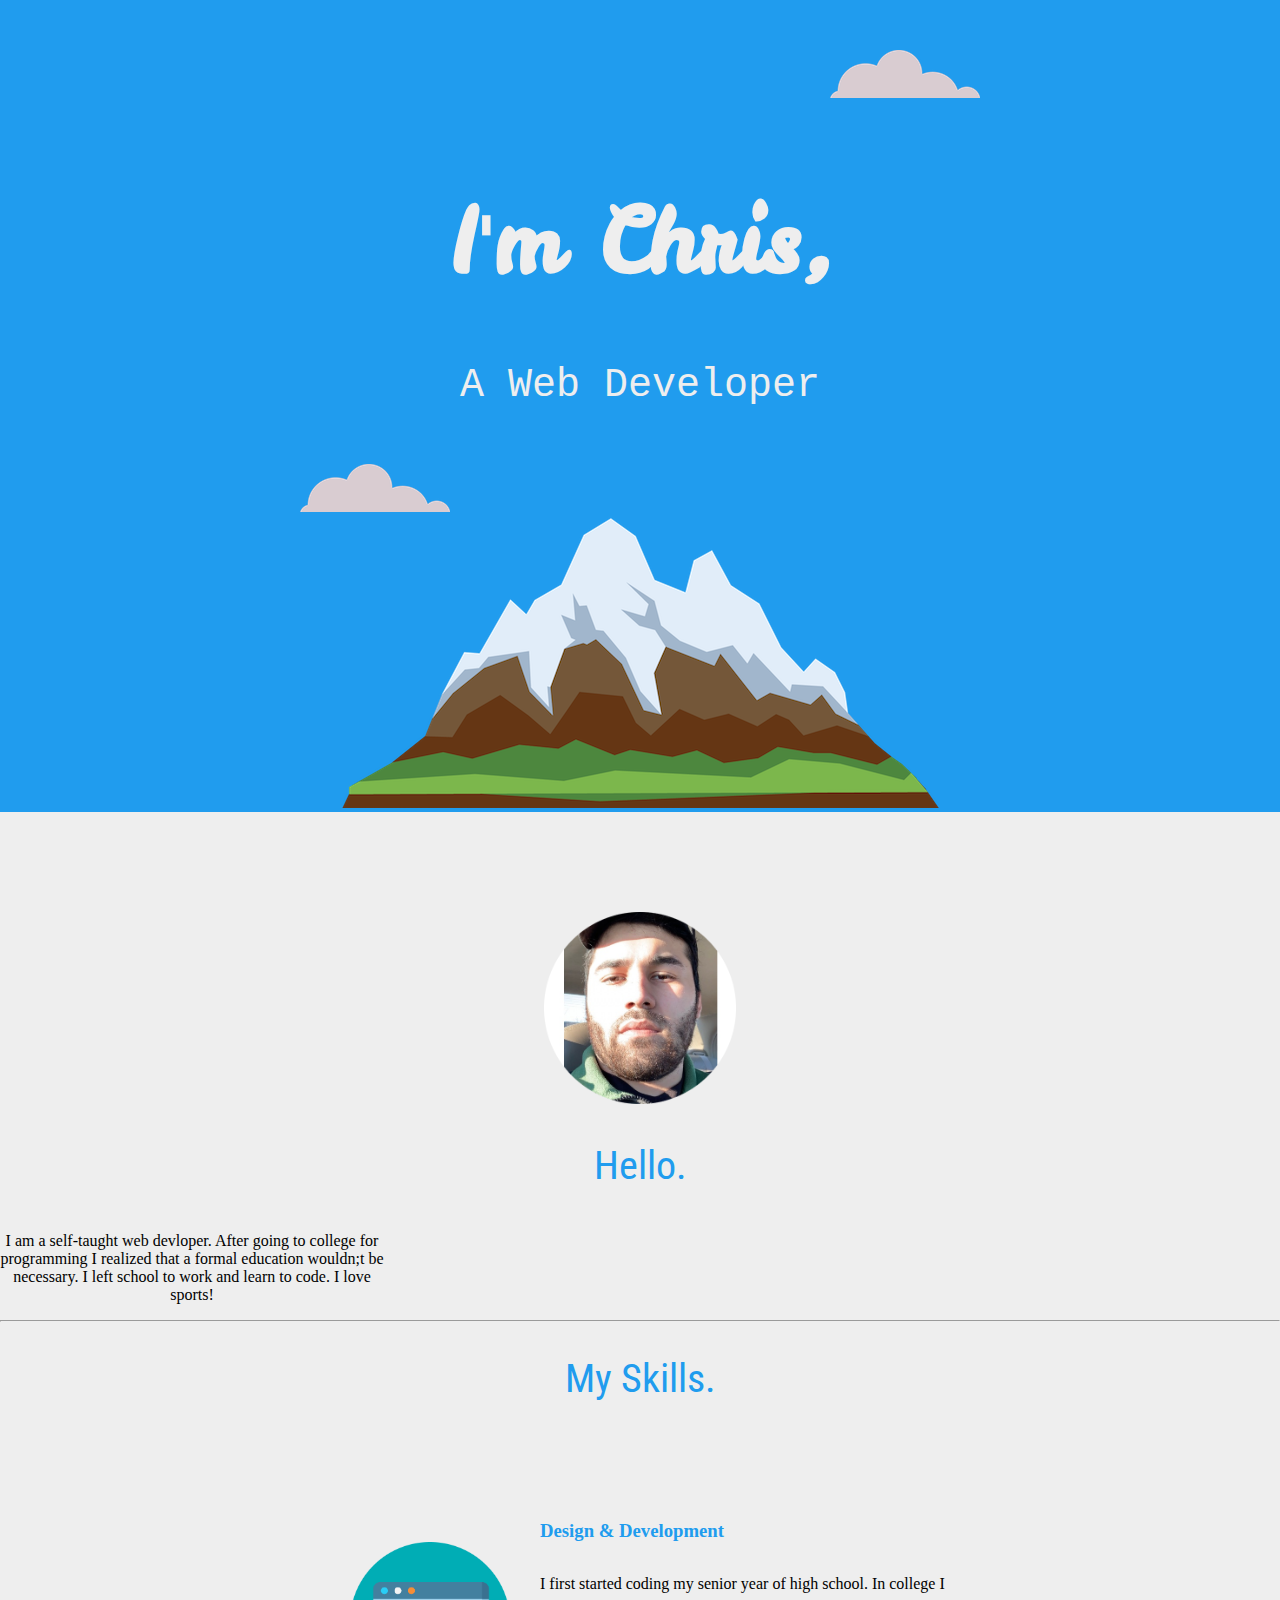
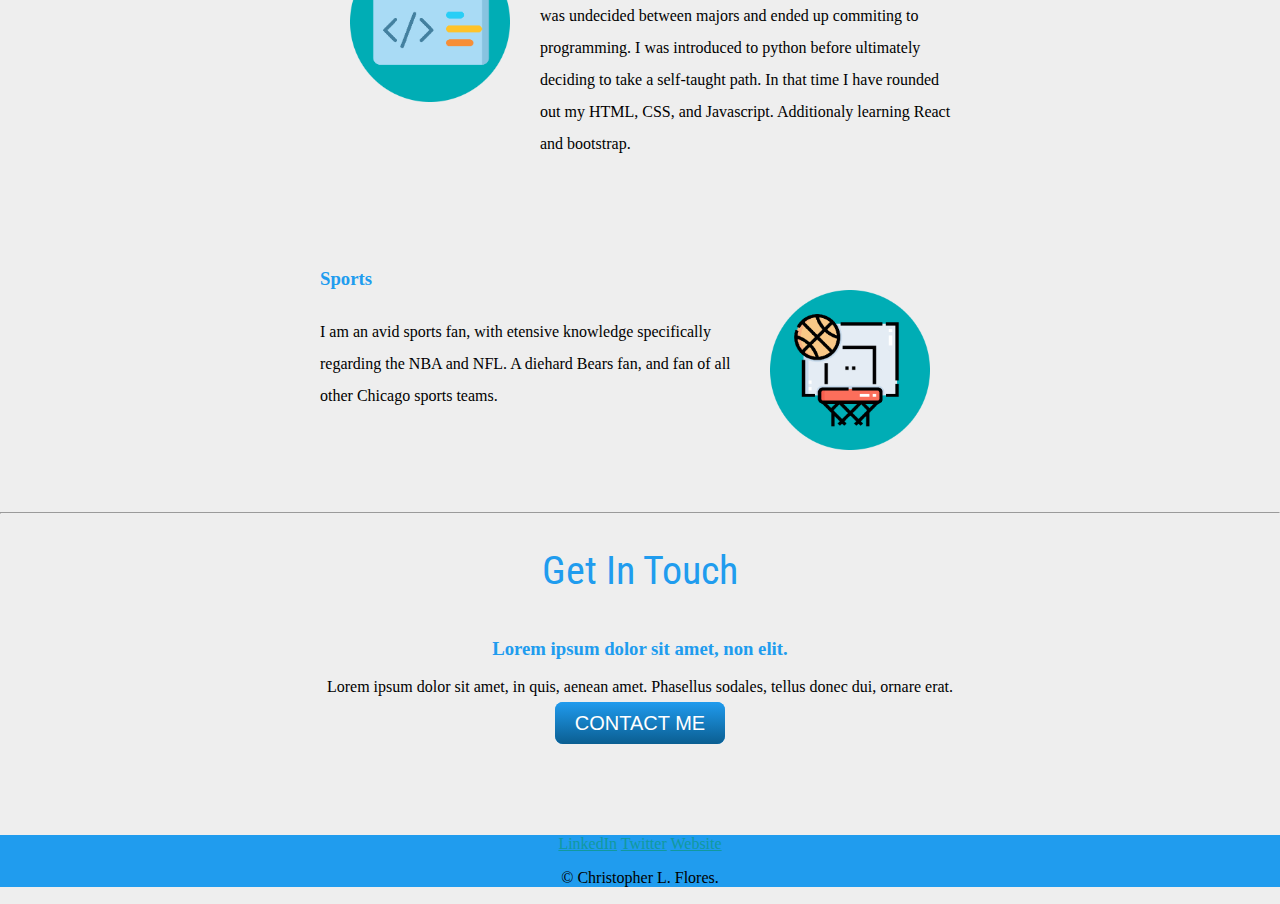
==== index 11.51.40 PM 11.51.40 PM.html @ d6a1edf1 "n" ====
<!DOCTYPE html>
<html lang="en">
<head>
  <meta charset="UTF-8">
  <meta http-equiv="X-UA-Compatible" content="IE=edge">
  <meta name="viewport" content="width=device-width, initial-scale=1.0">
  <title>Christopher</title>
  <link rel="stylesheet" href="css/styles.css">
  <link rel="icon" href="favicon.ico">
  <link rel="preconnect" href="https://fonts.googleapis.com">
  <link rel="preconnect" href="https://fonts.gstatic.com" crossorigin>
  <link href="https://fonts.googleapis.com/css2?family=Leckerli+One&family=Roboto+Condensed&display=swap" rel="stylesheet"> 
</head>
<body>

  <div class="top-container">
    <img class="top-cloud" src="images/cloud.png" alt="cloud">
    <h1>I'm Chris,</h1>
    <h2 class="web-dev">A Web Developer</h2>
    <img class="bottom-cloud" src="images/cloud.png" alt="cloud">
    <img src="images/mountain.png" alt="a mountain">
  </div>
  
  <div class="middle-container">
    <div class="profile">
      <img class="profile-pic" src="images/chirs-profile-pic-circle.png" alt="A pic of me:)">
      <h2>Hello.</h2>
      <p class="intro-p">I am a self-taught web devloper. After going to college for programming I realized that a formal education wouldn;t be necessary. I left school to work and learn to code. I love sports!</p>
    </div>
    <hr>
    <div class="skills">
      <h2>My Skills.</h2>
      <div class="skill-row">
        <img class="code-icon" src="images/code-icon-modified.png" alt="code/programming icon">
        <h3>Design & Development</h3>
        <p>I first started coding my senior year of high school. In college I was undecided between majors and ended up commiting to programming. I was introduced to python before ultimately deciding to take a self-taught path. In that time I have rounded out my HTML, CSS, and Javascript. Additionaly learning React and bootstrap.</p>
      </div>
      <div class="skill-row">
        <img class="basketball-icon" src="images/basketball-icon-modified.png" alt="basketball icon">
        <h3>Sports</h3>
        <p>I am an avid sports fan, with etensive knowledge specifically regarding the NBA and NFL. A diehard Bears fan, and fan of all other Chicago sports teams. </p>
      </div>
    </div>
    <hr>

    <div class="contact-me">
      <h2>Get In Touch</h2>
      <h3>Lorem ipsum dolor sit amet, non elit.</h3>
      <p>Lorem ipsum dolor sit amet, in quis, aenean amet. Phasellus sodales, tellus donec dui, ornare erat.</p>
      <a class="btn" href="mailto:leefloreschris@gmail.com">CONTACT ME</a>
    </div>
  </div>
  
  <div class="bottom-container">
    <a class="footer-link" href="https://www.linkedin.com/">LinkedIn</a>
    <a class="footer-link" href="https://twitter.com/">Twitter</a>
    <a class="footer-link" href="https://www.appbrewery.co/">Website</a>
    <p>© Christopher L. Flores.</p>
  </div>
</body>
</html>
---- css/styles.css ----
body {
  margin: 0;
  text-align: center;
  background-color: #EEEEEE;
}

h1 {
  margin: 50px auto 0 auto;
  color: #EEEEEE;
  font-family: 'Leckerli One', cursive;
  font-size: 5.625rem;
  line-height: 2;
}

h2 {
  color: #EEEEEE;
  font-family: 'Roboto Condensed', sans-serif;
  font-size: 2.5rem;
  font-weight: normal;
  padding-bottom: 10px;
}

.top-container {
  background-color: #209cee;
  position: relative;
  padding-top: 100px;
}

.bottom-cloud {
  position: absolute;
  left: 300px;
  bottom: 300px;
}

.top-cloud {
  position: absolute;
  right: 300px;
  top: 50px;
}

.web-dev {
  font-family: monospace;
}

.intro-p {
  width: 30%;
}

h3, a {
  color: #11999E;
}

.skill-row {
  width: 50%;
  margin: 100px auto 100px auto;
  text-align: left;
  line-height: 2;
}

.code-icon {
  width: 25%;
  float: left;
  padding: 30px;
}

.basketball-icon {
  width: 25%;
  float: right;
  padding: 30px;
}

.profile-pic {
  width: 15%;
}

.bottom-container {
  background-color: #209cee;
}

.btn {
  background: #209bee;
  background-image: -webkit-linear-gradient(top, #209bee, #0b5e91);
  background-image: -moz-linear-gradient(top, #209bee, #0b5e91);
  background-image: -ms-linear-gradient(top, #209bee, #0b5e91);
  background-image: -o-linear-gradient(top, #209bee, #0b5e91);
  background-image: linear-gradient(to bottom, #209bee, #0b5e91);
  -webkit-border-radius: 28;
  -moz-border-radius: 28;
  border-radius: 8px;
  font-family: Arial;
  color: #ffffff;
  font-size: 20px;
  padding: 10px 20px 10px 20px;
  text-decoration: none;
}

.btn:hover {
  background: #3cb0fd;
  background-image: -webkit-linear-gradient(top, #3cb0fd, #3498db);
  background-image: -moz-linear-gradient(top, #3cb0fd, #3498db);
  background-image: -ms-linear-gradient(top, #3cb0fd, #3498db);
  background-image: -o-linear-gradient(top, #3cb0fd, #3498db);
  background-image: linear-gradient(to bottom, #3cb0fd, #3498db);
  text-decoration: none;
}

.middle-container {
  margin: 100px 0;
}

.middle-container h2, h3 {
  color: #209cee
}
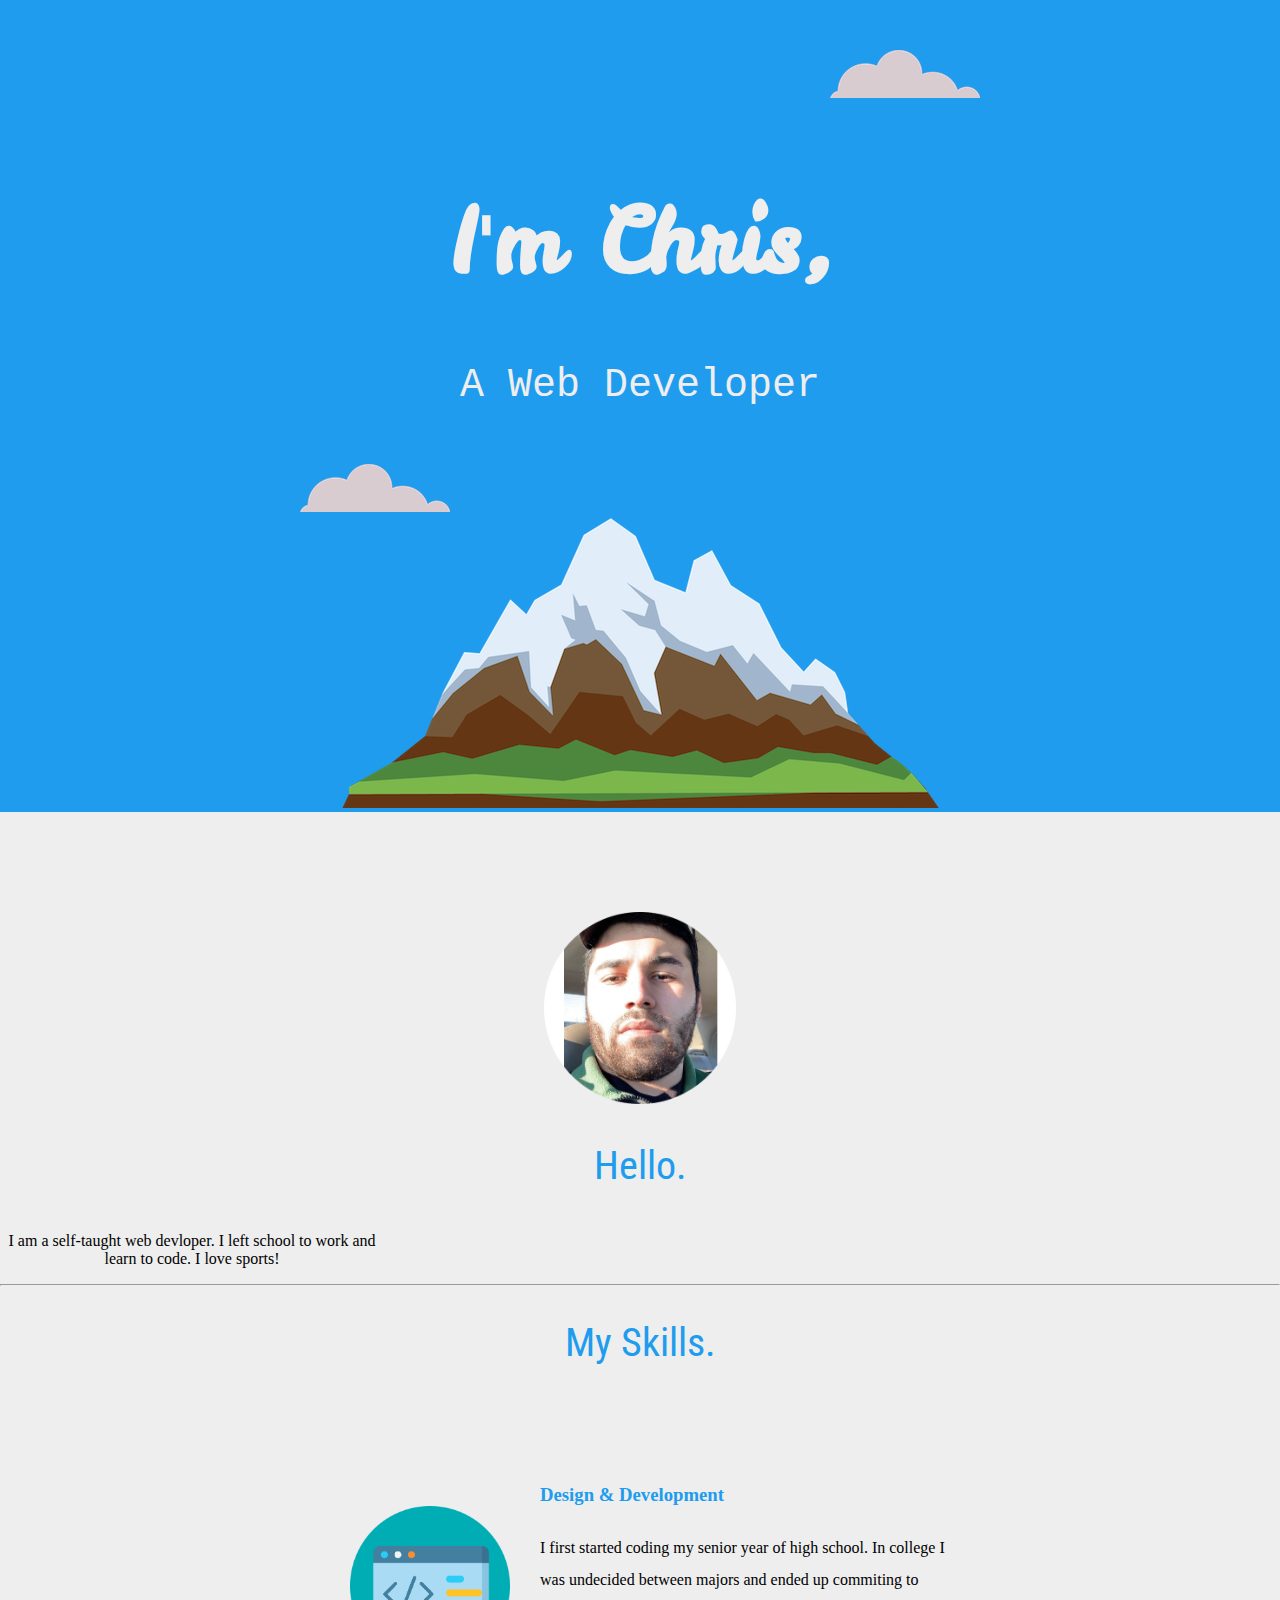
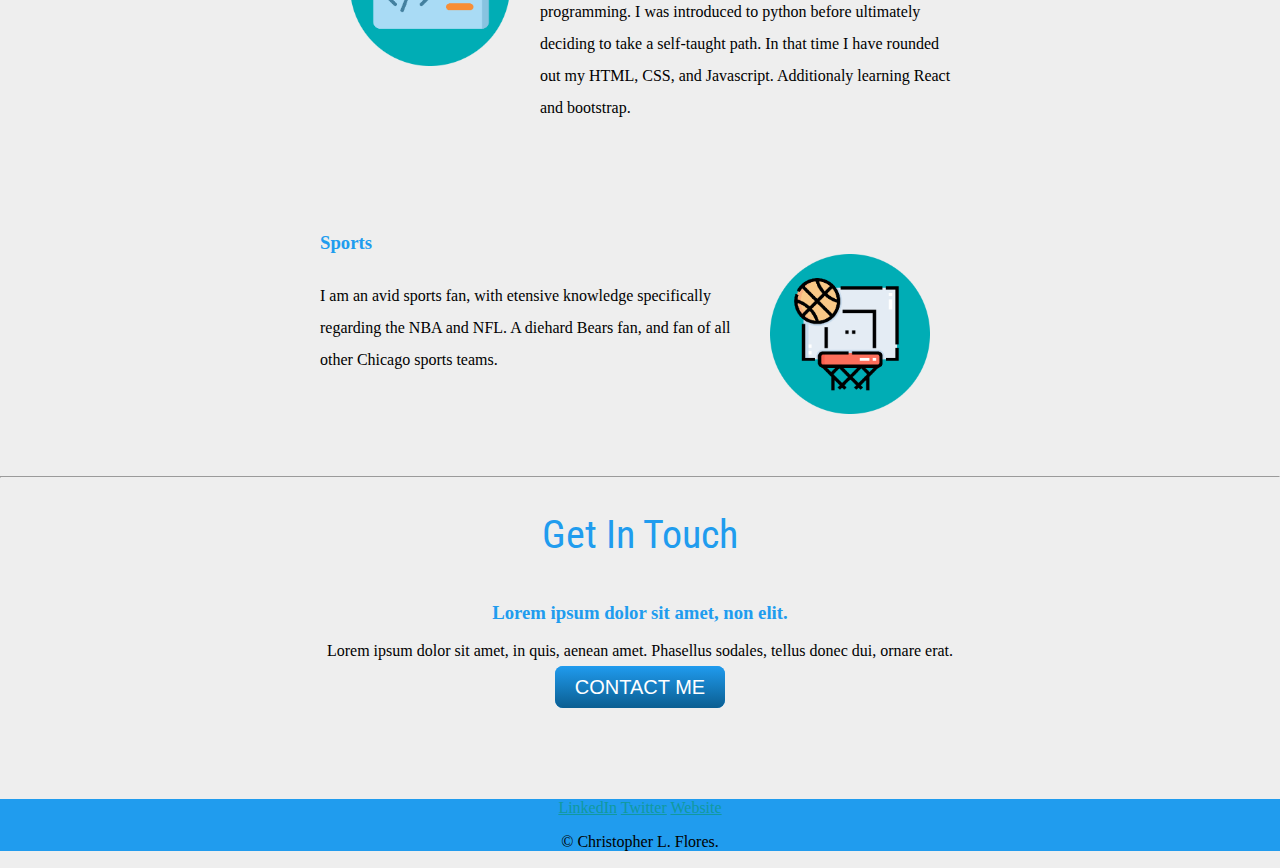
==== commit 67ad49c2: "Merge branch 'main' of https://github.com/leefloreschris/CSS-My-Site" ====
--- a/index 11.51.40 PM 11.51.40 PM.html
+++ b/index 11.51.40 PM 11.51.40 PM.html
@@ -25,7 +25,7 @@
     <div class="profile">
       <img class="profile-pic" src="images/chirs-profile-pic-circle.png" alt="A pic of me:)">
       <h2>Hello.</h2>
-      <p class="intro-p">I am a self-taught web devloper. After going to college for programming I realized that a formal education wouldn;t be necessary. I left school to work and learn to code. I love sports!</p>
+      <p class="intro-p">I am a self-taught web devloper. I left school to work and learn to code. I love sports!</p>
     </div>
     <hr>
     <div class="skills">
@@ -58,4 +58,4 @@
     <p>© Christopher L. Flores.</p>
   </div>
 </body>
-</html>+</html>
